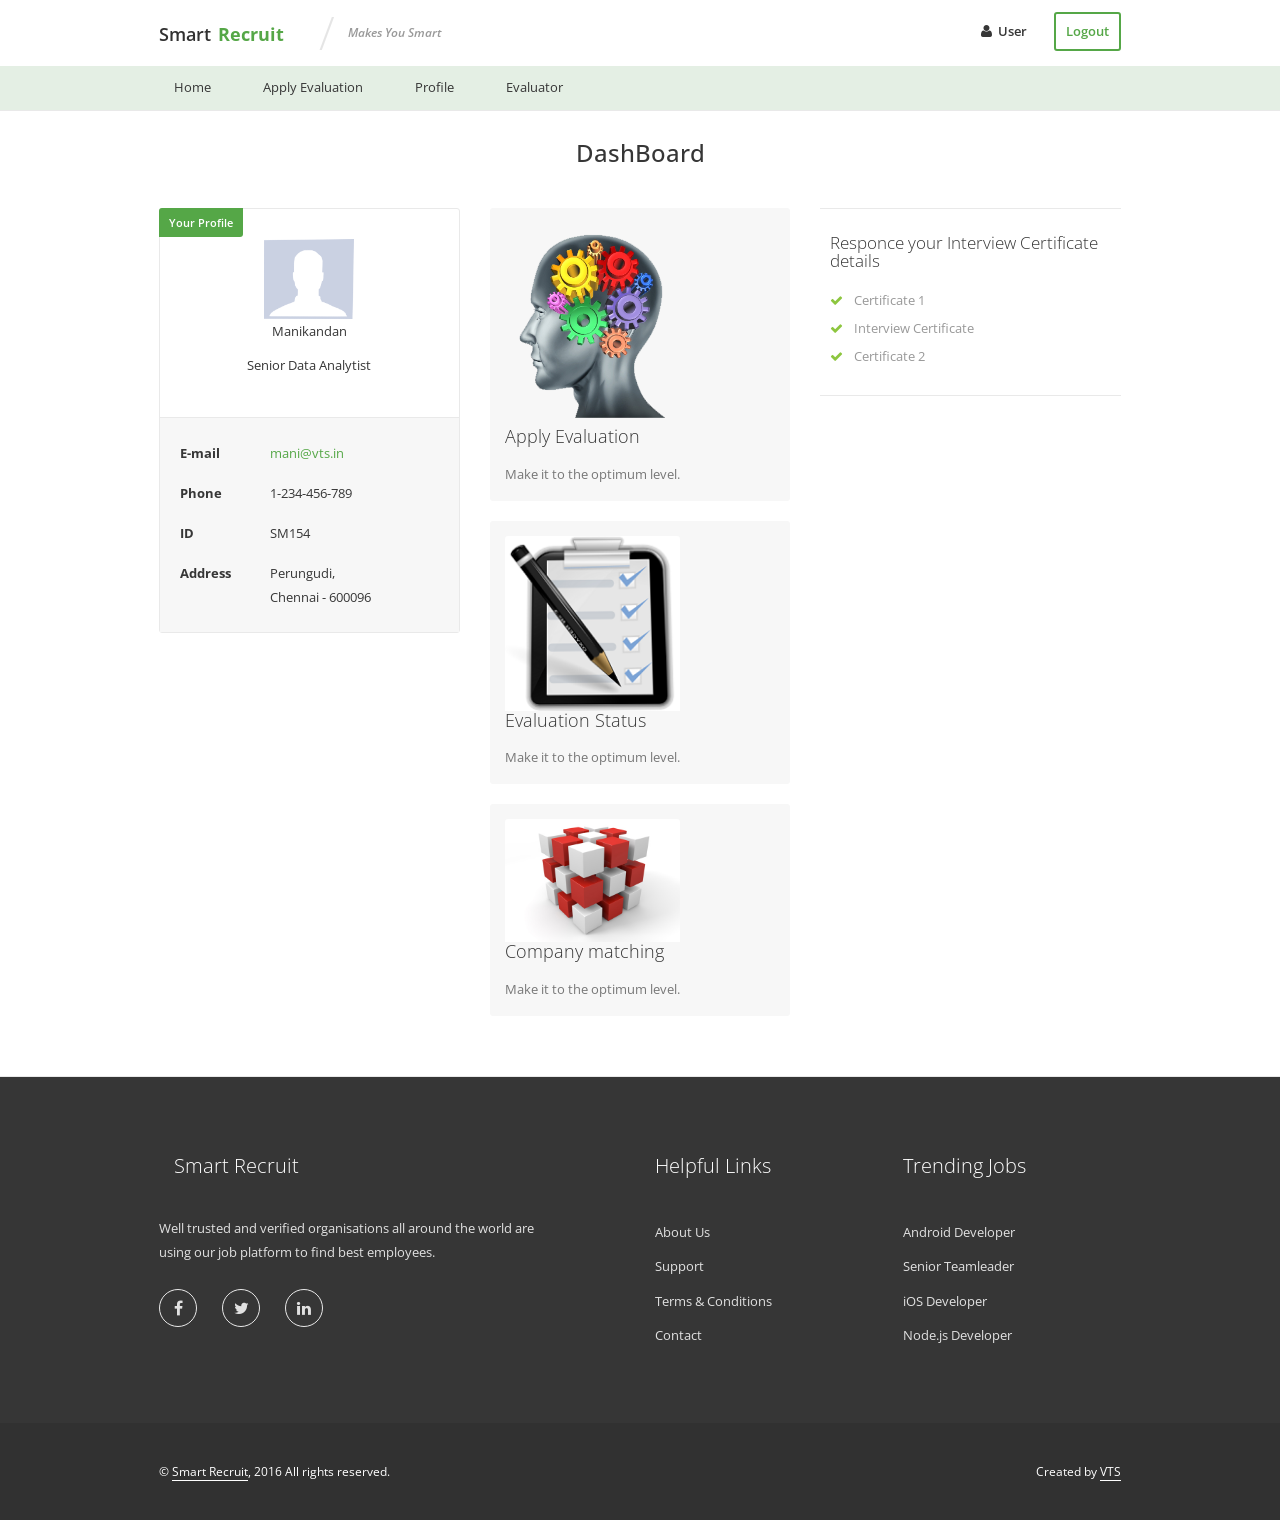
==== dashboard.html @ aeea89f1 "first" ====
﻿<!DOCTYPE html>
<html>
<head>
    <meta charset="UTF-8">
    <meta http-equiv="X-UA-Compatible" content="IE=edge">
    <meta name="viewport" content="width=device-width, initial-scale=1, minimum-scale=1, maximum-scale=1">
    <link href="http://fonts.googleapis.com/css?family=Open+Sans:300,400,600,700" rel="stylesheet" type="text/css">
    <link href="assets/css/style.css" rel="stylesheet" type="text/css">
    <link href="assets/libraries/font-awesome/css/font-awesome.min.css" rel="stylesheet" type="text/css">
    <link href="assets/libraries/bootstrap-fileinput/css/fileinput.min.css" rel="stylesheet" type="text/css">
    <link href="assets/libraries/bootstrap-select/css/bootstrap-select.min.css" rel="stylesheet" type="text/css">
    <link href="assets/libraries/bootstrap-wysiwyg/bootstrap-wysiwyg.min.css" rel="stylesheet" type="text/css">
    <link href="assets/css/black-green.css" rel="stylesheet" type="text/css" id="style-primary">
    <link rel="shortcut icon" type="image/x-icon" href="assets/favicon.png">

    <title>Smart Recruit</title>
    <style>
        @media only screen and (max-width: 480px) {
            .header-top {
                padding: 20px 0px !important;
            }
        }

        .resume-main {
            padding-top: 10px !important;
            padding-bottom: 10px !important;
        }

        .resume-main-image {
            margin-top: 30px !important;
        }

        .resume {
            margin-bottom: 20px !important;
        }
    </style>
</head>

<body class="hero-content-dark footer-dark">
    <div class="page-wrapper">
        <div class="header-wrapper">
            <div class="header">
                <div class="header-top" style="padding:0px 0px;">
                    <div class="container">
                        <div class="header-brand">
                            <div class="header-logo">
                                <a href="index.html">
                                    <i class="#logo"></i>
                                    <span class="header-logo-text">Smart <span class="header-logo-highlight">Recruit</span></span>
                                </a>
                            </div><!-- /.header-logo-->
                            <div class="header-slogan">
                                <span class="header-slogan-slash">/</span>
                                <span class="header-slogan-text"><i>Makes You Smart</i></span>
                            </div><!-- /.header-slogan-->
                        </div><!-- /.header-brand -->
                        <ul class="header-actions nav nav-pills">
                            <li><a href="#"><i class="fa fa-user" style="font-size:14px;"></i>&nbsp;&nbsp;User</a></li>
                            <li><a href="index.html" class="primary">Logout</a></li>
                        </ul><!-- /.header-actions -->
                        <button class="navbar-toggle collapsed" type="button" data-toggle="collapse" data-target=".header-nav">
                            <span class="sr-only">Toggle navigation</span>
                            <span class="icon-bar"></span>
                            <span class="icon-bar"></span>
                            <span class="icon-bar"></span>
                        </button>
                    </div><!-- /.container -->
                </div><!-- /.header-top -->
                <div class="header-bottom">
                    <div class="container">
                        <ul class="header-nav nav nav-pills collapse">
                            <li>
                                <a href="index.html">Home</a>
                            </li>
                            <li>
                                <a href="apply-evaluation.html">Apply Evaluation</a>
                            </li>
                            <li>
                                <a href="create-resume.html">Profile</a>
                            </li>
                            <li>
                                <a href="evaluator.html">Evaluator</a>
                            </li>
                        </ul>
                    </div><!-- /.container -->
                </div><!-- /.header-bottom -->
            </div><!-- /.header -->
        </div><!-- /.header-wrapper-->

        <div class="main-wrapper">
            <div class="main" style="padding-top: 30px;">
                <div class="container">
                    <h3 class="text-center" style="margin-top: 0px; margin-bottom: 41px;">DashBoard</h3>
                    <div class="row">
                        <div class="col-sm-4 col-md-4">
                            <div class="company-card">
                                <div class="company-card-image">
                                    <span>Your Profile</span>
                                    <a href="company-detail.html">
                                        <img src="assets/img/tmp/resume1.png" alt="">
                                    </a>
                                    <p>Manikandan</p>
                                    <p>Senior Data Analytist</p>
                                </div>
                                <!--<div class="candidate-box">
                                    <div class="candidate-box-image">
                                        <a href="resume.html">
                                            <img src="assets/img/tmp/resume1.png" alt="Manikandan">
                                        </a>
                                    </div> /.candidate-box-image 
                                    <div class="candidate-box-content">
                                        <h2>Manikandan</h2>
                                        <h3>Senior Data Analytist</h3>
                                    </div>
                                </div>-->
                                <div class="company-card-data">
                                    <dl>
                                        <dt>E-mail</dt>
                                        <dd><a href="#">mani@vts.in</a></dd>
                                        <dt>Phone</dt>
                                        <dd>1-234-456-789</dd>
                                        <dt>ID</dt>
                                        <dd>SM154</dd>
                                        <dt>Address</dt>
                                        <dd>
                                            Perungudi,<br>
                                            Chennai - 600096
                                        </dd>
                                    </dl>
                                </div><!-- /.company-card-data -->
                            </div><!-- /.company-card -->
                        </div><!-- /.col-* -->


                        <div class="col-sm-4 col-md-4">
                            <div class="post-box post-box-small">
                                <div class="post-box-image">
                                    <a href="#">
                                        
                                        <img src="assets/img/tmp/eval1.png" alt="">
                                    </a>
                                </div><!-- /.post-box-image -->
                                <div class="post-box-content">
                                    <h2><a href="#">Apply Evaluation</a></h2>
                                    <p>
                                        Make it to the optimum level.
                                    </p>
                                </div><!-- /.post-box-content -->
                            </div><!-- /.post-box -->
                            <div class="post-box post-box-small">
                                <div class="post-box-image">
                                    <a href="#">
                                        <img src="assets/img/tmp/status1.png" alt="">
                                    </a>
                                </div><!-- /.post-box-image -->
                                <div class="post-box-content">
                                    <h2><a href="#">Evaluation Status</a></h2>
                                    <p>
                                        Make it to the optimum level.
                                    </p>
                                </div><!-- /.post-box-content -->
                            </div><!-- /.post-box -->
                            <div class="post-box post-box-small">
                                <div class="post-box-image">
                                    <a href="#">
                                        <img src="assets/img/tmp/match1.png" alt="">
                                    </a>
                                </div><!-- /.post-box-image -->
                                <div class="post-box-content">
                                    <h2><a href="#">Company matching</a></h2>
                                    <p>
                                        Make it to the optimum level.
                                    </p>
                                </div><!-- /.post-box-content -->
                            </div><!-- /.post-box -->

                        </div><!-- /.col-sm-6 -->



                        <div class="col-sm-4 col-md-4">
                            <div class="panels">
                                <div class="row">
                                    <div class="panel-wrapper">
                                        <div class="panel-inner">
                                            <h2>Responce your Interview Certificate details</h2>
                                            <ul>
                                                <li><i class="fa fa-check"></i> Certificate 1</li>
                                                <li><i class="fa fa-check"></i> Interview Certificate</li>
                                                <li><i class="fa fa-check"></i> Certificate 2</li>
                                            </ul>
                                        </div><!-- /.panel-inner -->
                                    </div><!-- /.panel-wrapper -->
                                </div><!-- /.row -->
                            </div><!-- /.panels -->

                        </div><!-- /.col-* -->


                    </div><!-- /.row -->


                </div><!-- /.container -->
            </div><!-- /.main -->
        </div><!-- /.main-wrapper -->


        <div class="footer-wrapper">
            <div class="footer">
                <div class="footer-top">
                    <div class="container">
                        <div class="row">
                            <div class="col-sm-5">
                                <div class="footer-top-block">
                                    <h2><i class="#logo"></i> Smart Recruit</h2>
                                    <p>
                                        Well trusted and verified organisations all around the world are using our job platform to find best employees.
                                    </p>
                                    <ul class="social-links">
                                        <li><a href="https://www.facebook.com/" target="_blank"><i class="fa fa-facebook"></i></a></li>
                                        <li><a href="https://twitter.com/" target="_blank"><i class="fa fa-twitter"></i></a></li>
                                        <li><a href="https://www.linkedin.com/" target="_blank"><i class="fa fa-linkedin"></i></a></li>
                                    </ul>
                                </div><!-- /.footer-top-block -->
                            </div><!-- /.col-* -->
                            <div class="col-sm-3 col-sm-offset-1">
                                <div class="footer-top-block">
                                    <h2>Helpful Links</h2>
                                    <ul>
                                        <li><a href="#">About Us</a></li>
                                        <li><a href="#">Support</a></li>
                                        <li><a href="#">Terms &amp; Conditions</a></li>
                                        <li><a href="#">Contact</a></li>
                                    </ul>
                                </div><!-- /.footer-top-block -->
                            </div><!-- /.col-* -->
                            <div class="col-sm-3">
                                <div class="footer-top-block">
                                    <h2>Trending Jobs</h2>
                                    <ul>
                                        <li><a href="#">Android Developer</a></li>
                                        <li><a href="#">Senior Teamleader</a></li>
                                        <li><a href="#">iOS Developer</a></li>
                                        <li><a href="#">Node.js Developer</a></li>
                                    </ul>
                                </div><!-- /.footer-top-left -->
                            </div><!-- /.col-* -->
                        </div><!-- /.row -->
                    </div><!-- /.container -->
                </div><!-- /.footer-top -->
                <div class="footer-bottom">
                    <div class="container">
                        <div class="footer-bottom-left">
                            &copy; <a href="#">Smart Recruit</a>, 2016 All rights reserved.
                        </div><!-- /.footer-bottom-left -->
                        <div class="footer-bottom-right">
                            Created by <a href="http://vts.in/" target="_blank">VTS</a>
                        </div><!-- /.footer-bottom-right -->
                    </div><!-- /.container -->
                </div><!-- /.footer-bottom -->
            </div><!-- /.footer -->
        </div><!-- /.footer-wrapper -->

    </div><!-- /.page-wrapper -->

    <script type="text/javascript" src="assets/js/jquery.js"></script>
    <script type="text/javascript" src="assets/js/jquery.ezmark.js"></script>
    <script type="text/javascript" src="assets/libraries/bootstrap-sass/javascripts/bootstrap/collapse.js"></script>
    <script type="text/javascript" src="assets/libraries/bootstrap-sass/javascripts/bootstrap/dropdown.js"></script>
    <script type="text/javascript" src="assets/libraries/bootstrap-sass/javascripts/bootstrap/tab.js"></script>
    <script type="text/javascript" src="assets/libraries/bootstrap-sass/javascripts/bootstrap/transition.js"></script>
    <script type="text/javascript" src="assets/libraries/bootstrap-fileinput/js/fileinput.min.js"></script>
    <script type="text/javascript" src="assets/libraries/bootstrap-select/js/bootstrap-select.min.js"></script>
    <script type="text/javascript" src="assets/libraries/bootstrap-wysiwyg/bootstrap-wysiwyg.min.js"></script>
    <script type="text/javascript" src="assets/libraries/cycle2/jquery.cycle2.min.js"></script>
    <script type="text/javascript" src="assets/libraries/cycle2/jquery.cycle2.carousel.min.js"></script>
    <script type="text/javascript" src="assets/libraries/countup/countup.min.js"></script>
    <script type="text/javascript" src="assets/js/main.js"></script>
</body>
</html>
---- assets/css/style.css ----
@font-face {
	font-family: 'profession';
	src:url('fonts/profession39be.eot?rtzfer');
	src:url('fonts/professiond41d.eot?#iefixrtzfer') format('embedded-opentype'),
		url('fonts/profession39be.ttf?rtzfer') format('truetype'),
		url('fonts/profession39be.woff?rtzfer') format('woff'),
		url('fonts/profession39be.svg?rtzfer#profession') format('svg');
	font-weight: normal;
	font-style: normal;
}

[class^="profession-"], [class*=" profession-"] {
	font-family: 'profession';
	speak: none;
	font-style: normal;
	font-weight: normal;
	font-variant: normal;
	text-transform: none;
	line-height: 1;

	/* Better Font Rendering =========== */
	-webkit-font-smoothing: antialiased;
	-moz-osx-font-smoothing: grayscale;
}

.profession-logo:before {
	content: "\e600";
}
---- assets/libraries/bootstrap-fileinput/css/fileinput.min.css ----
/*!
 * @copyright Copyright &copy; Kartik Visweswaran, Krajee.com, 2014 - 2015
 * @package bootstrap-fileinput
 * @version 4.2.6
 *
 * File input styling for Bootstrap 3.0
 * Built for Yii Framework 2.0
 * Author: Kartik Visweswaran
 * Year: 2015
 * For more Yii related demos visit http://demos.krajee.com
 */.file-preview-frame,.file-preview-image,.file-preview-other{height:160px;vertical-align:middle}.file-loading{top:0;right:0;width:25px;height:25px;font-size:999px;text-align:right;color:#fff;background:url(../img/loading.gif)top left no-repeat;border:none}.file-object{margin:0 0 -5px;padding:0}.btn-file{position:relative;overflow:hidden}.btn-file input[type=file]{position:absolute;top:0;right:0;min-width:100%;min-height:100%;text-align:right;opacity:0;background:0 0;cursor:inherit;display:block}.file-caption-name{display:inline-block;overflow:hidden;height:20px;word-break:break-all}.input-group-lg .file-caption-name{height:25px}.file-preview-detail-modal{text-align:left}.file-error-message{background-color:#f2dede;color:#a94442;text-align:center;border-radius:5px;padding:5px 10px 5px 5px}.file-error-message pre,.file-error-message ul{margin:5px 0;text-align:left}.file-caption-disabled{background-color:#EEE;cursor:not-allowed;opacity:1}.file-preview{border-radius:5px;border:1px solid #ddd;padding:5px;width:100%;margin-bottom:5px}.file-preview-frame{display:table;margin:8px;border:1px solid #ddd;box-shadow:1px 1px 5px 0 #a2958a;padding:6px;float:left;text-align:center}.file-preview-frame:not(.file-preview-error):hover{box-shadow:3px 3px 5px 0 #333}.file-preview-text{text-align:left;width:160px;margin-bottom:2px;color:#428bca;background:#fff;overflow-x:hidden}.file-preview-other{display:table-cell;text-align:center;width:160px;border:2px solid #999;border-radius:30px;opacity:.8}.file-actions,.file-other-error{text-align:left}.file-preview-frame:not(.file-preview-error) .file-preview-other:hover{opacity:1}.file-icon-lg{font-size:1.2em}.file-icon-2x{font-size:2.4em}.file-icon-4x{font-size:4.8em}.file-input-ajax-new .fileinput-remove-button,.file-input-ajax-new .fileinput-upload-button,.file-input-new .close,.file-input-new .file-preview,.file-input-new .fileinput-remove-button,.file-input-new .fileinput-upload-button,.file-input-new .glyphicon-file{display:none}.loading{background:url(../img/loading.gif)center center no-repeat content-box!important}.file-actions{margin-top:15px}.file-footer-buttons{float:right}.file-upload-indicator{padding-top:2px;cursor:default;opacity:.8;width:60%}.file-upload-indicator:hover{font-weight:700;opacity:1}.file-footer-caption{display:block;white-space:nowrap;overflow:hidden;text-overflow:ellipsis;width:160px;text-align:center;padding-top:4px;font-size:11px;color:#777;margin:5px auto 10px}.file-preview-frame:not(.file-preview-error) .file-footer-caption:hover{color:#000}.file-drop-zone{border:1px dashed #aaa;border-radius:4px;height:100%;text-align:center;vertical-align:middle;margin:12px 15px 12px 12px;padding:5px}.file-drop-zone-title{color:#aaa;font-size:40px;padding:85px 10px}.highlighted{border:2px dashed #999!important;background-color:#f0f0f0}.file-uploading{background:url(../img/loading-sm.gif)center bottom 10px no-repeat;opacity:.6}.file-error-message .close{margin-top:10px}.file-thumb-progress .progress,.file-thumb-progress .progress-bar{height:10px;font-size:9px;line-height:10px}.file-thumbnail-footer{position:relative}.file-thumb-progress{position:absolute;top:22px;left:0;right:0}
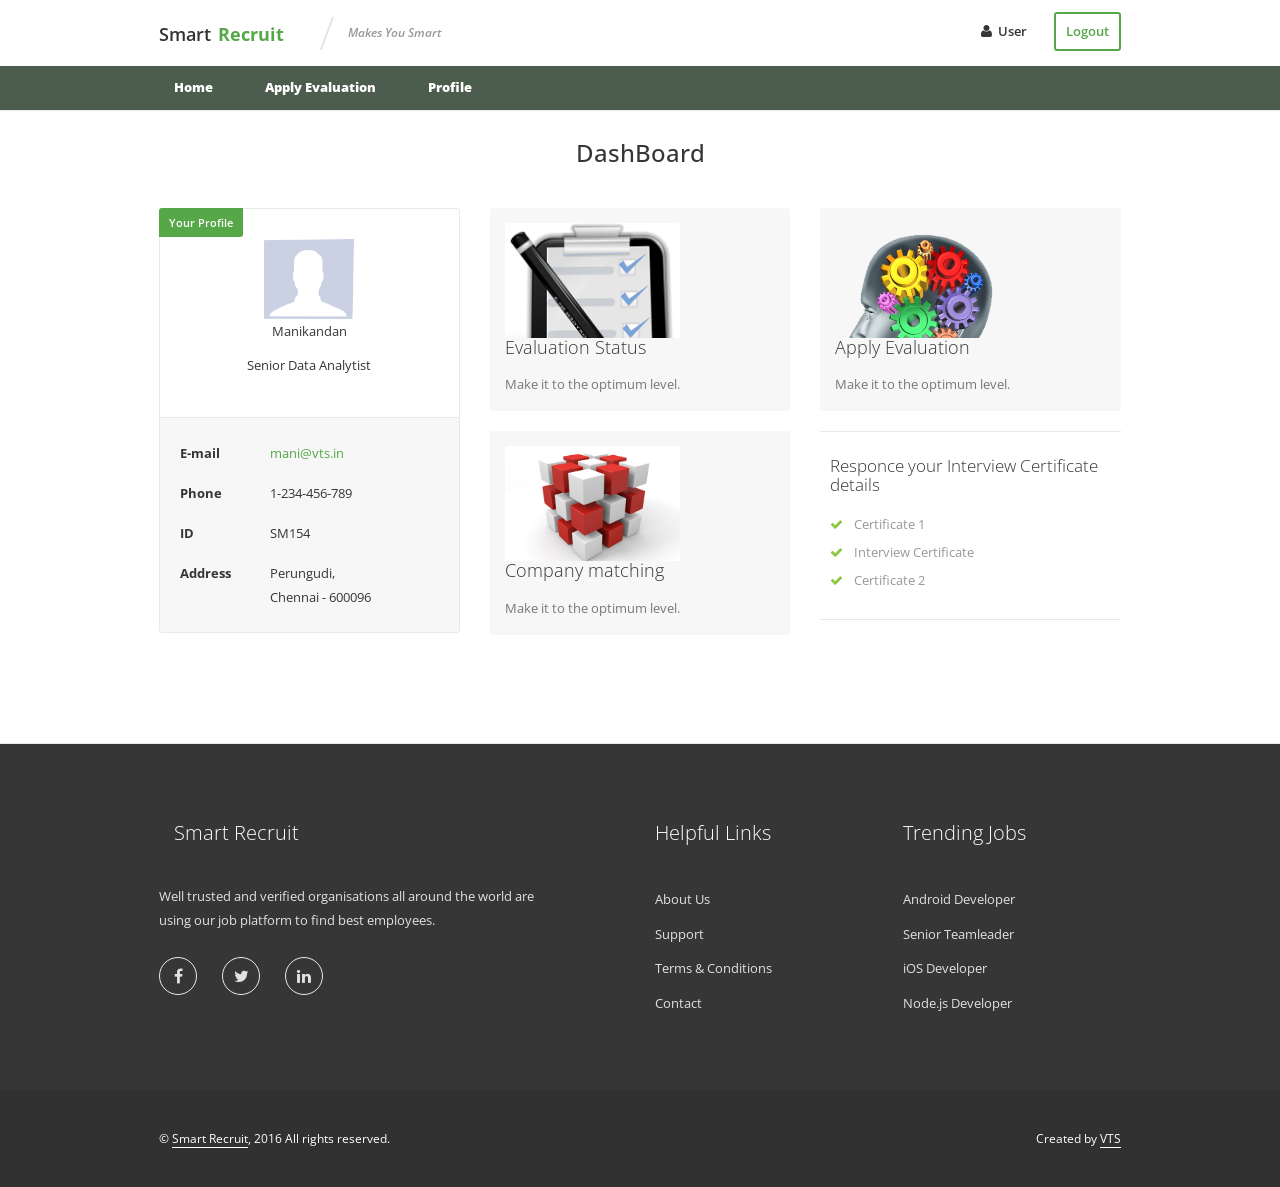
==== commit eb340a53: "added dashboard" ====
--- a/dashboard.html
+++ b/dashboard.html
@@ -33,6 +33,14 @@
         .resume {
             margin-bottom: 20px !important;
         }
+.post-box-image {
+    border-radius: 3px 3px 0px 0px;
+    margin: 0px 0px 25px 0px;
+    overflow: hidden;
+    position: relative;
+    transition: opacity 0.15s linear;
+    max-height: 115px;
+}
     </style>
 </head>
 
@@ -54,7 +62,7 @@
                                 <span class="header-slogan-text"><i>Makes You Smart</i></span>
                             </div><!-- /.header-slogan-->
                         </div><!-- /.header-brand -->
-                        <ul class="header-actions nav nav-pills">
+                        <ul class="header-actions nav nav-pills ">
                             <li><a href="#"><i class="fa fa-user" style="font-size:14px;"></i>&nbsp;&nbsp;User</a></li>
                             <li><a href="index.html" class="primary">Logout</a></li>
                         </ul><!-- /.header-actions -->
@@ -77,10 +85,14 @@
                             </li>
                             <li>
                                 <a href="create-resume.html">Profile</a>
+                             <ul class="sub-menu">
+                            <li><a href="Bank Details.html">Bank Details</a></li>
+                            <li><a href="Profile.html">My Account</a></li>                         
+                        </ul>
                             </li>
-                            <li>
+                         <!--    <li>
                                 <a href="evaluator.html">Evaluator</a>
-                            </li>
+                            </li>-->
                         </ul>
                     </div><!-- /.container -->
                 </div><!-- /.header-bottom -->
@@ -133,20 +145,7 @@
 
 
                         <div class="col-sm-4 col-md-4">
-                            <div class="post-box post-box-small">
-                                <div class="post-box-image">
-                                    <a href="#">
-                                        
-                                        <img src="assets/img/tmp/eval1.png" alt="">
-                                    </a>
-                                </div><!-- /.post-box-image -->
-                                <div class="post-box-content">
-                                    <h2><a href="#">Apply Evaluation</a></h2>
-                                    <p>
-                                        Make it to the optimum level.
-                                    </p>
-                                </div><!-- /.post-box-content -->
-                            </div><!-- /.post-box -->
+                           
                             <div class="post-box post-box-small">
                                 <div class="post-box-image">
                                     <a href="#">
@@ -174,11 +173,27 @@
                                 </div><!-- /.post-box-content -->
                             </div><!-- /.post-box -->
 
+
                         </div><!-- /.col-sm-6 -->
 
 
 
                         <div class="col-sm-4 col-md-4">
+                      <div class="post-box post-box-small">
+                                <div class="post-box-image">
+                                    <a href="#">
+                                        
+                                        <img src="assets/img/tmp/eval1.png" alt="">
+                                    </a>
+                                </div><!-- /.post-box-image -->
+                                <div class="post-box-content">
+                                    <h2><a href="#">Apply Evaluation</a></h2>
+                                    <p>
+                                        Make it to the optimum level.
+                                    </p>
+                                </div><!-- /.post-box-content -->
+                            </div><!-- /.post-box -->
+
                             <div class="panels">
                                 <div class="row">
                                     <div class="panel-wrapper">
--- a/assets/css/black-green.css
+++ b/assets/css/black-green.css
@@ -16812,7 +16812,7 @@
 [ 7. Navigation ]
 */
 .header-bottom {
-background-color: #e4efe4;
+background-color: #4d5d4d;
     box-shadow: 0px 1px 0px #e9e9e9;
     position: relative;
     z-index: 9;  }
@@ -16835,7 +16835,8 @@
       .header-nav li a {
         border-bottom: 2px solid transparent;
         border-radius: 0px;
-         color: #363636;
+        font-weight:900;
+         color: #fff;
         display: block;
         font-size: 13px; }
         .header-nav li a:active, .header-nav li a:focus, .header-nav li a:hover {
@@ -16867,7 +16868,7 @@
       padding: 10px 0px;
       position: absolute;
       opacity: 0;
-      top: 68px;
+      top: 45px;
       visibility: hidden;
       width: 190px;
       z-index: 10; }
